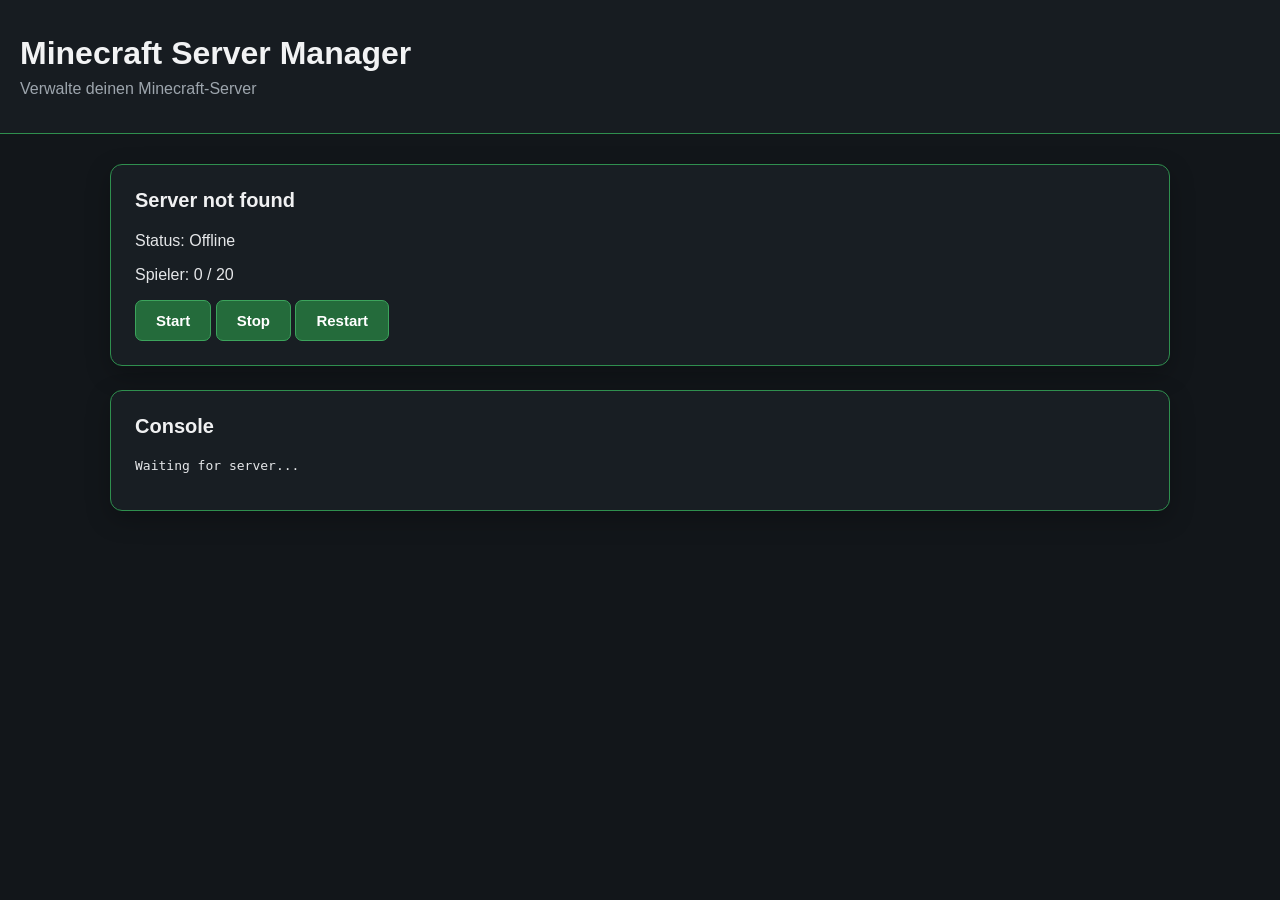
==== frontend/html/server/index.html @ 2cface25 "v0.1.0: Initial working Minecraft server manager" ====
<!DOCTYPE html>

<html lang="de">
<head>
    <meta charset="UTF-8">
    <meta name="viewport" content="width=device-width, initial-scale=1.0">
    <title>Minecraft Server Manager</title>

    <link rel="stylesheet" href="../style.css">
</head>

<body>

<header>
    <h1>Minecraft Server Manager</h1>
    <p>Verwalte deinen Minecraft-Server</p>
</header>

<main>

    <section id="server">
        <h2 id="server-name">Server</h2>

        <p>
            Status:
            <span id="server-status">Offline</span>
        </p>

        <p>
            Spieler:
            <span id="player-count">0 / 20</span>
        </p>

        <div>
            <button id="start-button">Start</button>
            <button id="stop-button">Stop</button>
            <button id="restart-button">Restart</button>
        </div>

        <div id="eula-section" style="display: none;">
            <p>
                You must accept the Minecraft EULA before starting the server.
            </p>

            <button id="accept-eula-button">
                Accept EULA
            </button>
        </div>
    </section>

    <section id="console">
        <h2>Console</h2>

        <pre id="console-output">Waiting for server...</pre>
    </section>

</main>

<script>

    const serverId =
        window.location.pathname.split("/").pop();

    const startButton =
        document.getElementById("start-button");

    const stopButton =
        document.getElementById("stop-button");

    async function loadServer() {

        try {

            const response =
                await fetch("/api/servers/" + serverId);

            if (!response.ok) {
                throw new Error("Failed to load server");
            }

            const server =
                await response.json();


            document.getElementById("server-name").textContent =
                server.name;


        } catch (error) {

            console.error(error);

            document.getElementById("server-name").textContent =
                "Server not found";

        }

    }


    async function checkEula() {

        try {

            const response =
                await fetch("/api/servers/" + serverId + "/eula");

            if (!response.ok) {
                throw new Error("Failed to load EULA status");
            }

            const eulaAccepted =
                await response.json();


            if (eulaAccepted === false) {

                document.getElementById("eula-section").style.display =
                    "block";

            }

        } catch (error) {

            console.error(error);

        }

    }


    document
        .getElementById("accept-eula-button")
        .addEventListener("click", async function () {

            try {

                const response =
                    await fetch(
                        "/api/servers/" + serverId + "/eula",
                        {
                            method: "POST"
                        }
                    );


                if (!response.ok) {
                    throw new Error("Failed to accept EULA");
                }


                const data =
                    await response.json();


                console.log(data);


                document.getElementById("eula-section").style.display =
                    "none";


            } catch (error) {

                console.error(error);

            }

        });
    
    startButton.addEventListener("click", async function () {

        const response =
            await fetch(
                "/api/servers/" + serverId + "/start",
                {
                    method: "POST"
                }
            );

        const data =
            await response.json();

        console.log(data);

    });

    stopButton.addEventListener("click", async function () {

        const response =
            await fetch(
                "/api/servers/" + serverId + "/stop",
                {
                    method: "POST"
                }
            );

        const data =
            await response.json();

        console.log(data);

    });

    loadServer();
    checkEula();

</script>

</body>
</html>
---- frontend/html/style.css ----
* {
    box-sizing: border-box;
}

body {
    margin: 0;
    padding: 0;

    font-family: Arial, Helvetica, sans-serif;

    background: #12161a;
    color: #e5e7e9;
}


/* =========================
   HEADER
   ========================= */

header {
    padding: 35px 20px;

    background: #171c21;

    border-bottom: 1px solid #2f8f4e;
}

header h1 {
    margin: 0;

    font-size: 32px;

    color: #f2f3f4;
}

header p {
    margin: 8px 0 0;

    color: #9da5ad;
}


/* =========================
   MAIN
   ========================= */

main {
    max-width: 1100px;

    margin: 0 auto;
    padding: 30px 20px;
}


/* =========================
   SECTIONS
   ========================= */

section {
    background: #181e23;

    border: 1px solid #2f8f4e;
    border-radius: 12px;

    padding: 24px;
    margin-bottom: 24px;

    box-shadow: 0 8px 25px rgba(0, 0, 0, 0.25);
}

section h2 {
    margin-top: 0;
    margin-bottom: 20px;

    font-size: 20px;

    color: #f0f1f2;
}


/* =========================
   SERVER LIST
   ========================= */

.server-list {
    display: grid;

    grid-template-columns: repeat(
        auto-fit,
        minmax(280px, 1fr)
    );

    gap: 16px;

    margin-bottom: 20px;
}


/* =========================
   SERVER CARD
   ========================= */

.server-card {
    display: flex;

    align-items: center;
    justify-content: space-between;

    min-height: 100px;

    padding: 20px;

    background: #12171b;

    border: 1px solid #293139;
    border-radius: 10px;

    color: #e5e7e9;

    text-decoration: none;

    transition: 0.15s ease;
}

.server-card:hover {
    background: #1d2621;

    border-color: #4ade80;

    transform: translateY(-2px);

    box-shadow: 0 6px 18px rgba(47, 143, 78, 0.15);
}

.server-info h3 {
    margin: 0 0 8px;

    font-size: 18px;

    color: #ffffff;
}

.server-info p {
    margin: 0;

    color: #ef4444;

    font-size: 14px;
    font-weight: bold;
}

.server-arrow {
    font-size: 24px;

    color: #4ade80;
}


/* =========================
   BUTTONS
   ========================= */

button {
    padding: 11px 20px;

    border: 1px solid #3ca45c;
    border-radius: 7px;

    background: #246b3b;

    color: #ffffff;

    font-size: 15px;
    font-weight: bold;

    cursor: pointer;

    transition: 0.15s ease;
}

button:hover {
    background: #2f8f4e;

    border-color: #4ade80;

    box-shadow: 0 0 10px rgba(74, 222, 128, 0.2);

    transform: translateY(-1px);
}

button:active {
    transform: translateY(0);
}

button:focus-visible {
    outline: 2px solid #4ade80;
    outline-offset: 2px;
}


/* =========================
   MODAL
   ========================= */

.modal {
    position: fixed;

    top: 0;
    left: 0;

    width: 100%;
    height: 100%;

    display: none;

    align-items: center;
    justify-content: center;

    background: rgba(0, 0, 0, 0.65);

    backdrop-filter: blur(6px);

    z-index: 1000;
}


/* =========================
   MODAL CONTENT
   ========================= */

.modal-content {
    width: min(500px, calc(100% - 40px));

    background: #181e23;

    border: 1px solid #2f8f4e;
    border-radius: 12px;

    box-shadow: 0 20px 60px rgba(0, 0, 0, 0.5);

    overflow: hidden;
}


/* =========================
   MODAL HEADER
   ========================= */

.modal-header {
    display: flex;

    align-items: center;
    justify-content: space-between;

    padding: 20px 24px;

    border-bottom: 1px solid #293139;
}

.modal-header h2 {
    margin: 0;

    font-size: 20px;

    color: #ffffff;
}


/* =========================
   CLOSE BUTTON
   ========================= */

.close-button {
    width: 32px;
    height: 32px;

    padding: 0;

    border: none;

    background: transparent;

    color: #9da5ad;

    font-size: 28px;
    font-weight: normal;

    cursor: pointer;
}

.close-button:hover {
    background: transparent;

    border: none;

    color: #ffffff;

    box-shadow: none;

    transform: none;
}


/* =========================
   MODAL BODY
   ========================= */

.modal-body {
    display: flex;

    flex-direction: column;

    gap: 8px;

    padding: 24px;
}

.modal-body label {
    margin-top: 8px;

    color: #cbd1d6;

    font-size: 14px;
    font-weight: bold;
}

.modal-body input {
    width: 100%;

    padding: 11px 12px;

    border: 1px solid #293139;
    border-radius: 7px;

    background: #0e1215;

    color: #ffffff;

    font-size: 15px;

    outline: none;
}

.modal-body input:focus {
    border-color: #3ca45c;
}


/* =========================
   MODAL FOOTER
   ========================= */

.modal-footer {
    display: flex;

    justify-content: flex-end;

    gap: 10px;

    padding: 18px 24px;

    border-top: 1px solid #293139;
}
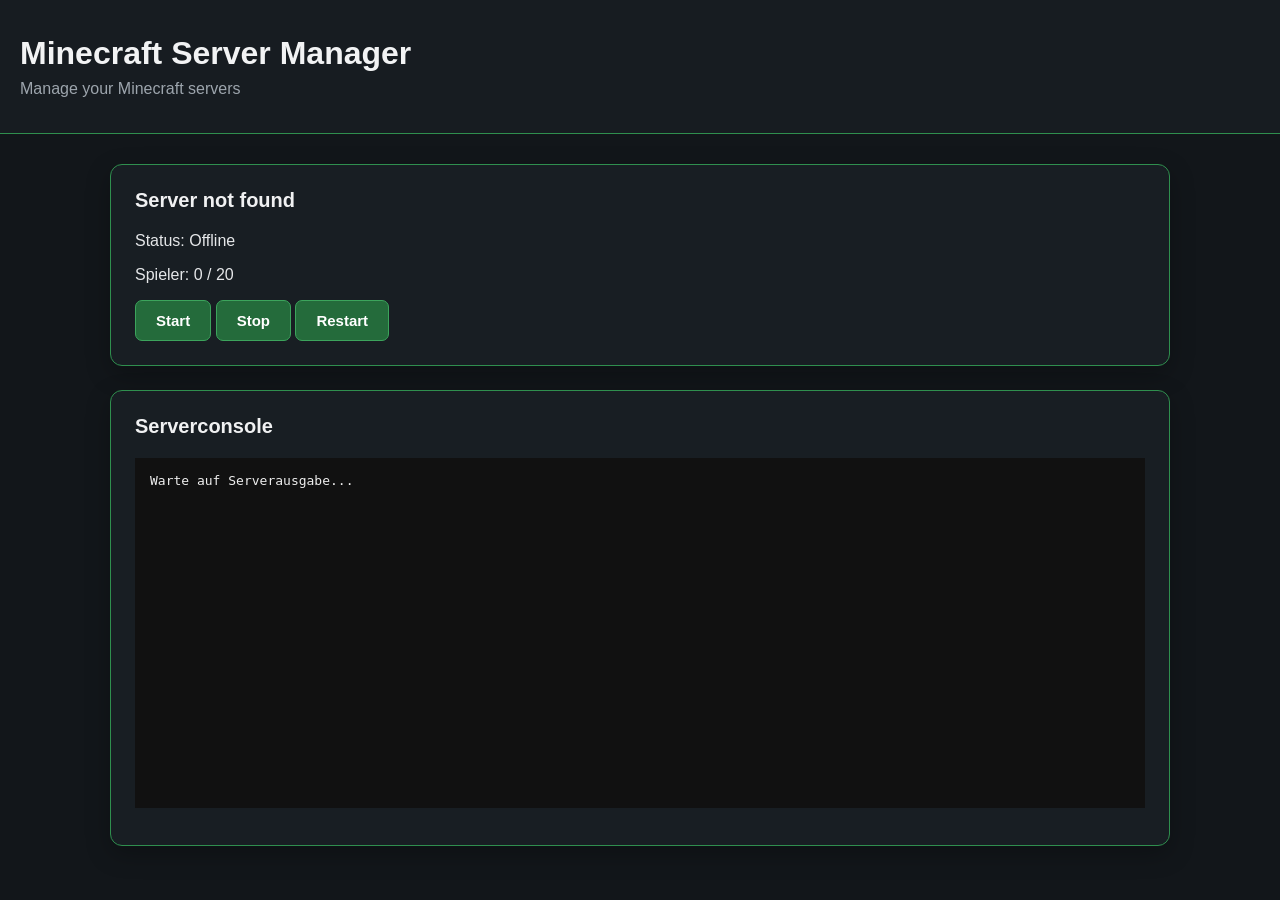
==== commit 5c22e224: "Add live server logs and restart functionality" ====
--- a/frontend/html/server/index.html
+++ b/frontend/html/server/index.html
@@ -1,5 +1,4 @@
 <!DOCTYPE html>
-
 <html lang="de">
 <head>
     <meta charset="UTF-8">
@@ -13,7 +12,7 @@
 
 <header>
     <h1>Minecraft Server Manager</h1>
-    <p>Verwalte deinen Minecraft-Server</p>
+    <p>Manage your Minecraft servers</p>
 </header>
 
 <main>
@@ -32,9 +31,9 @@
         </p>
 
         <div>
-            <button id="start-button">Start</button>
-            <button id="stop-button">Stop</button>
-            <button id="restart-button">Restart</button>
+            <button id="start-button" class="start-button">Start</button>
+            <button id="stop-button" class="stop-button">Stop</button>
+            <button id="restart-button" class="restart-button">Restart</button>
         </div>
 
         <div id="eula-section" style="display: none;">
@@ -49,162 +48,236 @@
     </section>
 
     <section id="console">
-        <h2>Console</h2>
-
-        <pre id="console-output">Waiting for server...</pre>
+        <h2>Serverconsole</h2>
+
+        <pre id="console-output"
+             style="background: #111; color: #eee; padding: 15px;
+                    height: 350px; overflow-y: auto; white-space: pre-wrap;
+                    overflow-wrap: anywhere; font-family: monospace;">Warte auf Serverausgabe...</pre>
     </section>
 
 </main>
 
 <script>
-
-    const serverId =
-        window.location.pathname.split("/").pop();
-
-    const startButton =
-        document.getElementById("start-button");
-
-    const stopButton =
-        document.getElementById("stop-button");
+    const serverId = window.location.pathname.split("/").pop();
+    const startButton = document.getElementById("start-button");
+    const stopButton = document.getElementById("stop-button");
+    const restartButton = document.getElementById("restart-button");
+    const consoleOutput = document.getElementById("console-output");
+    const logStream = new EventSource("/api/servers/" + serverId + "/logs");
+
+    logStream.onmessage = function (event) {
+        const wasAtBottom =
+            consoleOutput.scrollHeight -
+            consoleOutput.scrollTop -
+            consoleOutput.clientHeight < 30;
+
+        if (consoleOutput.textContent === "Warte auf Serverausgabe..." ||
+            consoleOutput.textContent === "Noch keine Serverausgabe vorhanden.") {
+            consoleOutput.textContent = "";
+        }
+
+        consoleOutput.textContent += event.data + "\n";
+
+        if (wasAtBottom) {
+            consoleOutput.scrollTop = consoleOutput.scrollHeight;
+        }
+    };
+
+    logStream.onopen = function () {
+        console.log("SSE-Verbindung hergestellt.");
+    };
+
+    logStream.onerror = function () {
+        console.error("SSE-Verbindung unterbrochen. Verbindung wird erneut versucht.");
+    };
+
+    consoleOutput.addEventListener("scroll", function () {
+        const distanceFromBottom =
+            consoleOutput.scrollHeight -
+            consoleOutput.scrollTop -
+            consoleOutput.clientHeight;
+
+        userScrolledUp = distanceFromBottom > 30;
+    });
 
     async function loadServer() {
-
-        try {
-
-            const response =
-                await fetch("/api/servers/" + serverId);
+        try {
+            const response = await fetch("/api/servers/" + serverId);
 
             if (!response.ok) {
                 throw new Error("Failed to load server");
             }
 
-            const server =
-                await response.json();
-
+            const server = await response.json();
 
             document.getElementById("server-name").textContent =
                 server.name;
 
-
-        } catch (error) {
-
+        } catch (error) {
             console.error(error);
 
             document.getElementById("server-name").textContent =
                 "Server not found";
-
-        }
-
+        }
     }
 
+    async function loadServerStatus() {
+        try {
+            const response = await fetch(
+                "/api/servers/" + serverId + "/status"
+            );
+
+            if (!response.ok) {
+                throw new Error("Failed to load server status");
+            }
+
+            const data = await response.json();
+
+            document.getElementById("server-status").textContent =
+                data.status;
+
+            const isOnline = data.status.toLowerCase() === "online";
+
+            startButton.disabled = isOnline;
+            stopButton.disabled = !isOnline;
+            restartButton.disabled = !isOnline;
+
+        } catch (error) {
+            console.error(error);
+        }
+    }
 
     async function checkEula() {
-
-        try {
-
-            const response =
-                await fetch("/api/servers/" + serverId + "/eula");
+        try {
+            const response = await fetch(
+                "/api/servers/" + serverId + "/eula"
+            );
 
             if (!response.ok) {
                 throw new Error("Failed to load EULA status");
             }
 
-            const eulaAccepted =
-                await response.json();
-
-
-            if (eulaAccepted === false) {
-
-                document.getElementById("eula-section").style.display =
-                    "block";
-
-            }
-
-        } catch (error) {
-
-            console.error(error);
-
-        }
-
+            const eulaAccepted = await response.json();
+
+            document.getElementById("eula-section").style.display =
+                eulaAccepted === false ? "block" : "none";
+
+        } catch (error) {
+            console.error(error);
+        }
     }
-
 
     document
         .getElementById("accept-eula-button")
         .addEventListener("click", async function () {
-
             try {
-
-                const response =
-                    await fetch(
-                        "/api/servers/" + serverId + "/eula",
-                        {
-                            method: "POST"
-                        }
-                    );
-
+                const response = await fetch(
+                    "/api/servers/" + serverId + "/eula",
+                    { method: "POST" }
+                );
 
                 if (!response.ok) {
                     throw new Error("Failed to accept EULA");
                 }
 
-
-                const data =
-                    await response.json();
-
-
-                console.log(data);
-
+                await response.json();
 
                 document.getElementById("eula-section").style.display =
                     "none";
 
-
             } catch (error) {
-
                 console.error(error);
-
-            }
-
+            }
         });
-    
+
     startButton.addEventListener("click", async function () {
-
-        const response =
-            await fetch(
+        startButton.disabled = true;
+        stopButton.disabled = true;
+
+        try {
+            const response = await fetch(
                 "/api/servers/" + serverId + "/start",
-                {
-                    method: "POST"
-                }
-            );
-
-        const data =
-            await response.json();
-
-        console.log(data);
-
+                { method: "POST" }
+            );
+
+            if (!response.ok) {
+                throw new Error("Failed to start server");
+            }
+
+            console.log(await response.json());
+
+            await loadServerStatus();
+            await loadServerLogs();
+
+        } catch (error) {
+            console.error(error);
+
+        } finally {
+            await loadServerStatus();
+        }
     });
 
     stopButton.addEventListener("click", async function () {
-
-        const response =
-            await fetch(
+        startButton.disabled = true;
+        stopButton.disabled = true;
+
+        try {
+            const response = await fetch(
                 "/api/servers/" + serverId + "/stop",
-                {
-                    method: "POST"
-                }
-            );
-
-        const data =
-            await response.json();
-
-        console.log(data);
-
+                { method: "POST" }
+            );
+
+            if (!response.ok) {
+                throw new Error("Failed to stop server");
+            }
+
+            console.log(await response.json());
+
+            await loadServerStatus();
+            await loadServerLogs();
+
+        } catch (error) {
+            console.error(error);
+
+        } finally {
+            await loadServerStatus();
+        }
+    });
+
+    restartButton.addEventListener("click", async function () {
+        startButton.disabled = true;
+        stopButton.disabled = true;
+        restartButton.disabled = true;
+
+        try {
+            const response = await fetch(
+                "/api/servers/" + serverId + "/restart",
+                { method: "POST" }
+            );
+
+            const data = await response.json();
+            console.log(data);
+
+            if (data.ERROR) {
+                console.error(data.ERROR);
+            }
+
+            await loadServerStatus();
+
+        } catch (error) {
+            console.error(error);
+
+        } finally {
+            await loadServerStatus();
+        }
     });
 
     loadServer();
+    loadServerStatus();
     checkEula();
 
+    setInterval(loadServerStatus, 10000);
 </script>
 
 </body>
--- a/frontend/html/style.css
+++ b/frontend/html/style.css
@@ -122,6 +122,38 @@
     transition: 0.15s ease;
 }
 
+.server-card-loading {
+    display: flex;
+    align-items: center;
+    gap: 16px;
+
+    min-height: 100px;
+    padding: 20px;
+
+    background: #12171b;
+    border: 1px solid #293139;
+    border-radius: 10px;
+
+    color: #e5e7e9;
+}
+
+.server-card-loading .loading-spinner {
+    width: 28px;
+    height: 28px;
+
+    border: 3px solid #293139;
+    border-top-color: #e5e7e9;
+    border-radius: 50%;
+
+    animation: server-loading-spin 0.8s linear infinite;
+}
+
+@keyframes server-loading-spin {
+    to {
+        transform: rotate(360deg);
+    }
+}
+
 .server-card:hover {
     background: #1d2621;
 
@@ -142,13 +174,18 @@
 
 .server-info p {
     margin: 0;
-
-    color: #ef4444;
-
     font-size: 14px;
     font-weight: bold;
 }
 
+.server-info p.status-online {
+    color: #22c55e;
+}
+
+.server-info p.status-offline {
+    color: #ef4444;
+}
+
 .server-arrow {
     font-size: 24px;
 
@@ -190,6 +227,28 @@
 
 button:active {
     transform: translateY(0);
+}
+
+.start-button:disabled,
+.stop-button:disabled,
+.restart-button:disabled {
+    opacity: 0.4;
+    cursor: not-allowed;
+    background: #171c21;
+    border-color: #293139;
+    color: #7b838a;
+    box-shadow: none;
+    transform: none;
+}
+
+.start-button:disabled:hover,
+.stop-button:disabled:hover,
+.restart-button:disabled:hover {
+    background: #171c21;
+    border-color: #293139;
+    color: #7b838a;
+    box-shadow: none;
+    transform: none;
 }
 
 button:focus-visible {
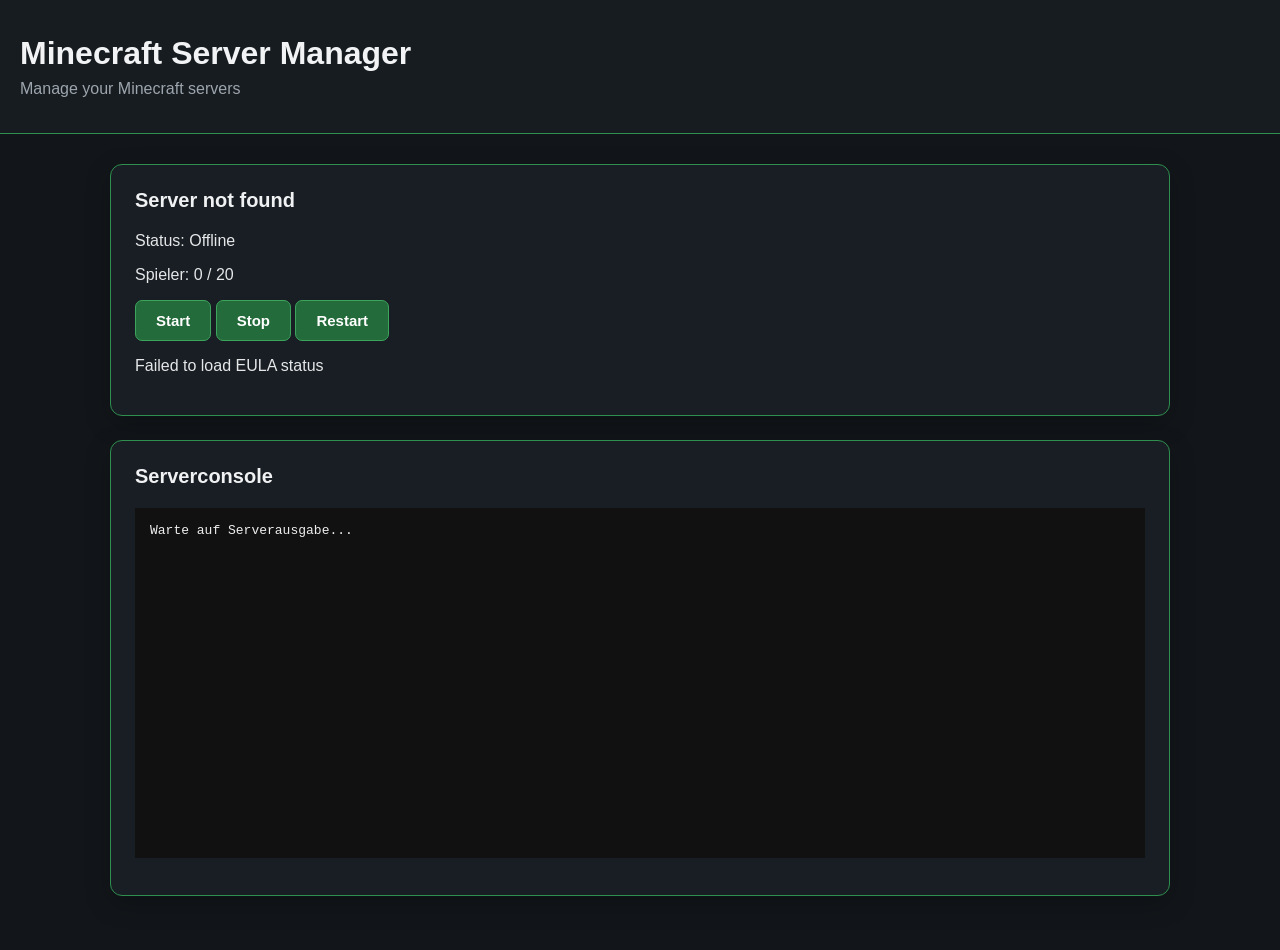
==== commit 0414249b: "add HTTPexception and better html code" ====
--- a/frontend/html/server/index.html
+++ b/frontend/html/server/index.html
@@ -45,6 +45,8 @@
                 Accept EULA
             </button>
         </div>
+
+        <p id="error-message" role="alert" style="display: none;"></p>
     </section>
 
     <section id="console">
@@ -60,11 +62,38 @@
 
 <script>
     const serverId = window.location.pathname.split("/").pop();
+
     const startButton = document.getElementById("start-button");
     const stopButton = document.getElementById("stop-button");
     const restartButton = document.getElementById("restart-button");
     const consoleOutput = document.getElementById("console-output");
-    const logStream = new EventSource("/api/servers/" + serverId + "/logs");
+    const errorMessage = document.getElementById("error-message");
+
+    const logStream = new EventSource(
+        "/api/servers/" + serverId + "/logs"
+    );
+    
+    async function apiFetch(url, options = {}, fallback = "Request failed") {
+        const response = await fetch(url, options);
+
+        const data = await response.json().catch(() => null);
+
+        if (!response.ok) {
+            throw new Error(data?.detail || fallback);
+        }
+
+        return data;
+    }
+
+    function showError(message) {
+        errorMessage.textContent = message;
+        errorMessage.style.display = "block";
+    }
+
+    function clearError() {
+        errorMessage.textContent = "";
+        errorMessage.style.display = "none";
+    }
 
     logStream.onmessage = function (event) {
         const wasAtBottom =
@@ -72,8 +101,10 @@
             consoleOutput.scrollTop -
             consoleOutput.clientHeight < 30;
 
-        if (consoleOutput.textContent === "Warte auf Serverausgabe..." ||
-            consoleOutput.textContent === "Noch keine Serverausgabe vorhanden.") {
+        if (
+            consoleOutput.textContent === "Warte auf Serverausgabe..." ||
+            consoleOutput.textContent === "Noch keine Serverausgabe vorhanden."
+        ) {
             consoleOutput.textContent = "";
         }
 
@@ -89,27 +120,18 @@
     };
 
     logStream.onerror = function () {
-        console.error("SSE-Verbindung unterbrochen. Verbindung wird erneut versucht.");
+        console.error(
+            "SSE-Verbindung unterbrochen. Verbindung wird erneut versucht."
+        );
     };
 
-    consoleOutput.addEventListener("scroll", function () {
-        const distanceFromBottom =
-            consoleOutput.scrollHeight -
-            consoleOutput.scrollTop -
-            consoleOutput.clientHeight;
-
-        userScrolledUp = distanceFromBottom > 30;
-    });
-
     async function loadServer() {
         try {
-            const response = await fetch("/api/servers/" + serverId);
-
-            if (!response.ok) {
-                throw new Error("Failed to load server");
-            }
-
-            const server = await response.json();
+            const server = await apiFetch(
+                "/api/servers/" + serverId,
+                {},
+                "Failed to load server"
+            );
 
             document.getElementById("server-name").textContent =
                 server.name;
@@ -119,20 +141,18 @@
 
             document.getElementById("server-name").textContent =
                 "Server not found";
+
+            showError(error.message);
         }
     }
 
     async function loadServerStatus() {
         try {
-            const response = await fetch(
-                "/api/servers/" + serverId + "/status"
-            );
-
-            if (!response.ok) {
-                throw new Error("Failed to load server status");
-            }
-
-            const data = await response.json();
+            const data = await apiFetch(
+                "/api/servers/" + serverId + "/status",
+                {},
+                "Failed to load server status"
+            );
 
             document.getElementById("server-status").textContent =
                 data.status;
@@ -145,128 +165,117 @@
 
         } catch (error) {
             console.error(error);
+            showError(error.message);
         }
     }
 
     async function checkEula() {
         try {
-            const response = await fetch(
-                "/api/servers/" + serverId + "/eula"
-            );
-
-            if (!response.ok) {
-                throw new Error("Failed to load EULA status");
-            }
-
-            const eulaAccepted = await response.json();
+            const eulaAccepted = await apiFetch(
+                "/api/servers/" + serverId + "/eula",
+                {},
+                "Failed to load EULA status"
+            );
 
             document.getElementById("eula-section").style.display =
                 eulaAccepted === false ? "block" : "none";
 
         } catch (error) {
             console.error(error);
+            showError(error.message);
         }
     }
 
     document
         .getElementById("accept-eula-button")
         .addEventListener("click", async function () {
+            clearError();
+
             try {
-                const response = await fetch(
+                await apiFetch(
                     "/api/servers/" + serverId + "/eula",
-                    { method: "POST" }
+                    { method: "POST" },
+                    "Failed to accept EULA"
                 );
-
-                if (!response.ok) {
-                    throw new Error("Failed to accept EULA");
-                }
-
-                await response.json();
 
                 document.getElementById("eula-section").style.display =
                     "none";
 
             } catch (error) {
                 console.error(error);
+                showError(error.message);
             }
         });
 
     startButton.addEventListener("click", async function () {
-        startButton.disabled = true;
-        stopButton.disabled = true;
-
-        try {
-            const response = await fetch(
-                "/api/servers/" + serverId + "/start",
-                { method: "POST" }
-            );
-
-            if (!response.ok) {
-                throw new Error("Failed to start server");
-            }
-
-            console.log(await response.json());
-
-            await loadServerStatus();
-            await loadServerLogs();
-
-        } catch (error) {
-            console.error(error);
-
-        } finally {
-            await loadServerStatus();
-        }
-    });
-
-    stopButton.addEventListener("click", async function () {
-        startButton.disabled = true;
-        stopButton.disabled = true;
-
-        try {
-            const response = await fetch(
-                "/api/servers/" + serverId + "/stop",
-                { method: "POST" }
-            );
-
-            if (!response.ok) {
-                throw new Error("Failed to stop server");
-            }
-
-            console.log(await response.json());
-
-            await loadServerStatus();
-            await loadServerLogs();
-
-        } catch (error) {
-            console.error(error);
-
-        } finally {
-            await loadServerStatus();
-        }
-    });
-
-    restartButton.addEventListener("click", async function () {
+        clearError();
+
         startButton.disabled = true;
         stopButton.disabled = true;
         restartButton.disabled = true;
 
         try {
-            const response = await fetch(
+            const data = await apiFetch(
+                "/api/servers/" + serverId + "/start",
+                { method: "POST" },
+                "Failed to start server"
+            );
+
+            console.log(data);
+
+        } catch (error) {
+            console.error(error);
+            showError(error.message);
+
+        } finally {
+            await loadServerStatus();
+        }
+    });
+
+    stopButton.addEventListener("click", async function () {
+        clearError();
+
+        startButton.disabled = true;
+        stopButton.disabled = true;
+        restartButton.disabled = true;
+
+        try {
+            const data = await apiFetch(
+                "/api/servers/" + serverId + "/stop",
+                { method: "POST" },
+                "Failed to stop server"
+            );
+
+            console.log(data);
+
+        } catch (error) {
+            console.error(error);
+            showError(error.message);
+
+        } finally {
+            await loadServerStatus();
+        }
+    });
+
+    restartButton.addEventListener("click", async function () {
+        clearError();
+
+        startButton.disabled = true;
+        stopButton.disabled = true;
+        restartButton.disabled = true;
+
+        try {
+            const data = await apiFetch(
                 "/api/servers/" + serverId + "/restart",
-                { method: "POST" }
-            );
-
-            const data = await response.json();
+                { method: "POST" },
+                "Failed to restart server"
+            );
+
             console.log(data);
 
-            if (data.ERROR) {
-                console.error(data.ERROR);
-            }
-
-            await loadServerStatus();
-
-        } catch (error) {
-            console.error(error);
+        } catch (error) {
+            console.error(error);
+            showError(error.message);
 
         } finally {
             await loadServerStatus();
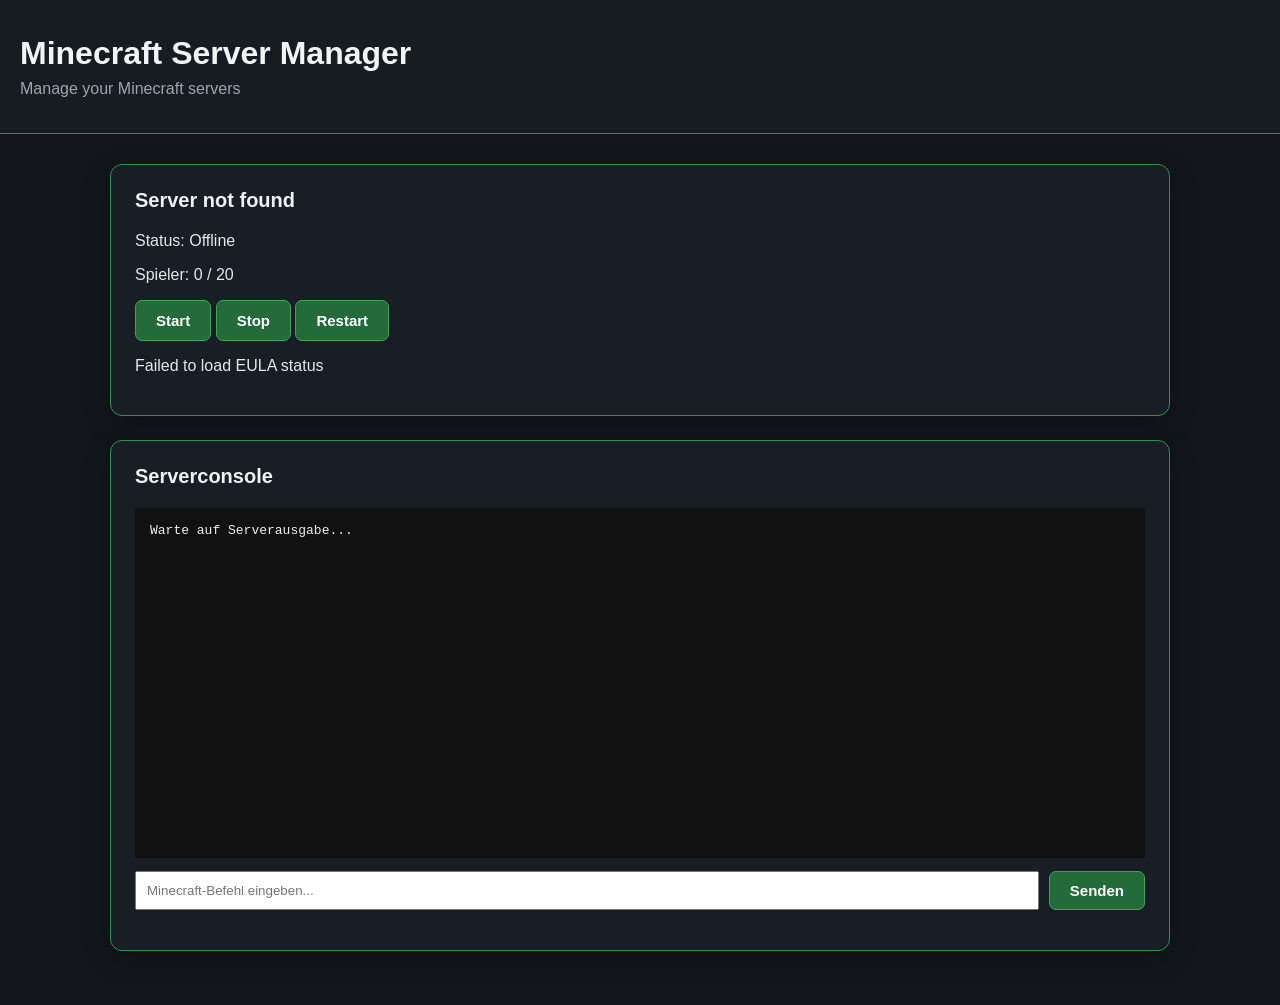
==== commit bfc78fca: "Finished server console and fixed port mapping" ====
--- a/frontend/html/server/index.html
+++ b/frontend/html/server/index.html
@@ -56,6 +56,21 @@
              style="background: #111; color: #eee; padding: 15px;
                     height: 350px; overflow-y: auto; white-space: pre-wrap;
                     overflow-wrap: anywhere; font-family: monospace;">Warte auf Serverausgabe...</pre>
+
+        <div class="console-input">
+            <input
+                type="text"
+                id="command-input"
+                placeholder="Minecraft-Befehl eingeben..."
+                autocomplete="off"
+            >
+
+            <button id="send-command-button" type="button">
+                Senden
+            </button>
+        </div>
+
+        <p id="command-error" role="alert"></p>
     </section>
 
 </main>
@@ -69,10 +84,14 @@
     const consoleOutput = document.getElementById("console-output");
     const errorMessage = document.getElementById("error-message");
 
+    const commandInput = document.getElementById("command-input");
+    const sendCommandButton = document.getElementById("send-command-button");
+    const commandError = document.getElementById("command-error");
+
     const logStream = new EventSource(
         "/api/servers/" + serverId + "/logs"
     );
-    
+
     async function apiFetch(url, options = {}, fallback = "Request failed") {
         const response = await fetch(url, options);
 
@@ -162,6 +181,9 @@
             startButton.disabled = isOnline;
             stopButton.disabled = !isOnline;
             restartButton.disabled = !isOnline;
+
+            commandInput.disabled = !isOnline;
+            sendCommandButton.disabled = !isOnline;
 
         } catch (error) {
             console.error(error);
@@ -282,6 +304,52 @@
         }
     });
 
+    async function sendCommand() {
+        const command = commandInput.value.trim();
+
+        commandError.textContent = "";
+
+        if (!command) {
+            return;
+        }
+
+        sendCommandButton.disabled = true;
+
+        try {
+            await apiFetch(
+                "/api/servers/" + serverId + "/command",
+                {
+                    method: "POST",
+                    headers: {
+                        "Content-Type": "application/json"
+                    },
+                    body: JSON.stringify({
+                        command: command
+                    })
+                },
+                "Failed to send command"
+            );
+
+            commandInput.value = "";
+
+        } catch (error) {
+            console.error(error);
+            commandError.textContent = error.message;
+
+        } finally {
+            await loadServerStatus();
+            commandInput.focus();
+        }
+    }
+
+    sendCommandButton.addEventListener("click", sendCommand);
+
+    commandInput.addEventListener("keydown", function (event) {
+        if (event.key === "Enter") {
+            sendCommand();
+        }
+    });
+
     loadServer();
     loadServerStatus();
     checkEula();
--- a/frontend/html/style.css
+++ b/frontend/html/style.css
@@ -420,3 +420,29 @@
 
     border-top: 1px solid #293139;
 }
+
+
+/* =========================
+   CONSOLE INPUT
+   ========================= */
+
+.console-input {
+    display: flex;
+    gap: 10px;
+    margin-top: 10px;
+}
+
+.console-input input {
+    flex: 1;
+    min-width: 0;
+    padding: 10px;
+}
+
+.console-input button {
+    padding: 10px 20px;
+    cursor: pointer;
+}
+
+#command-error {
+    color: red;
+}
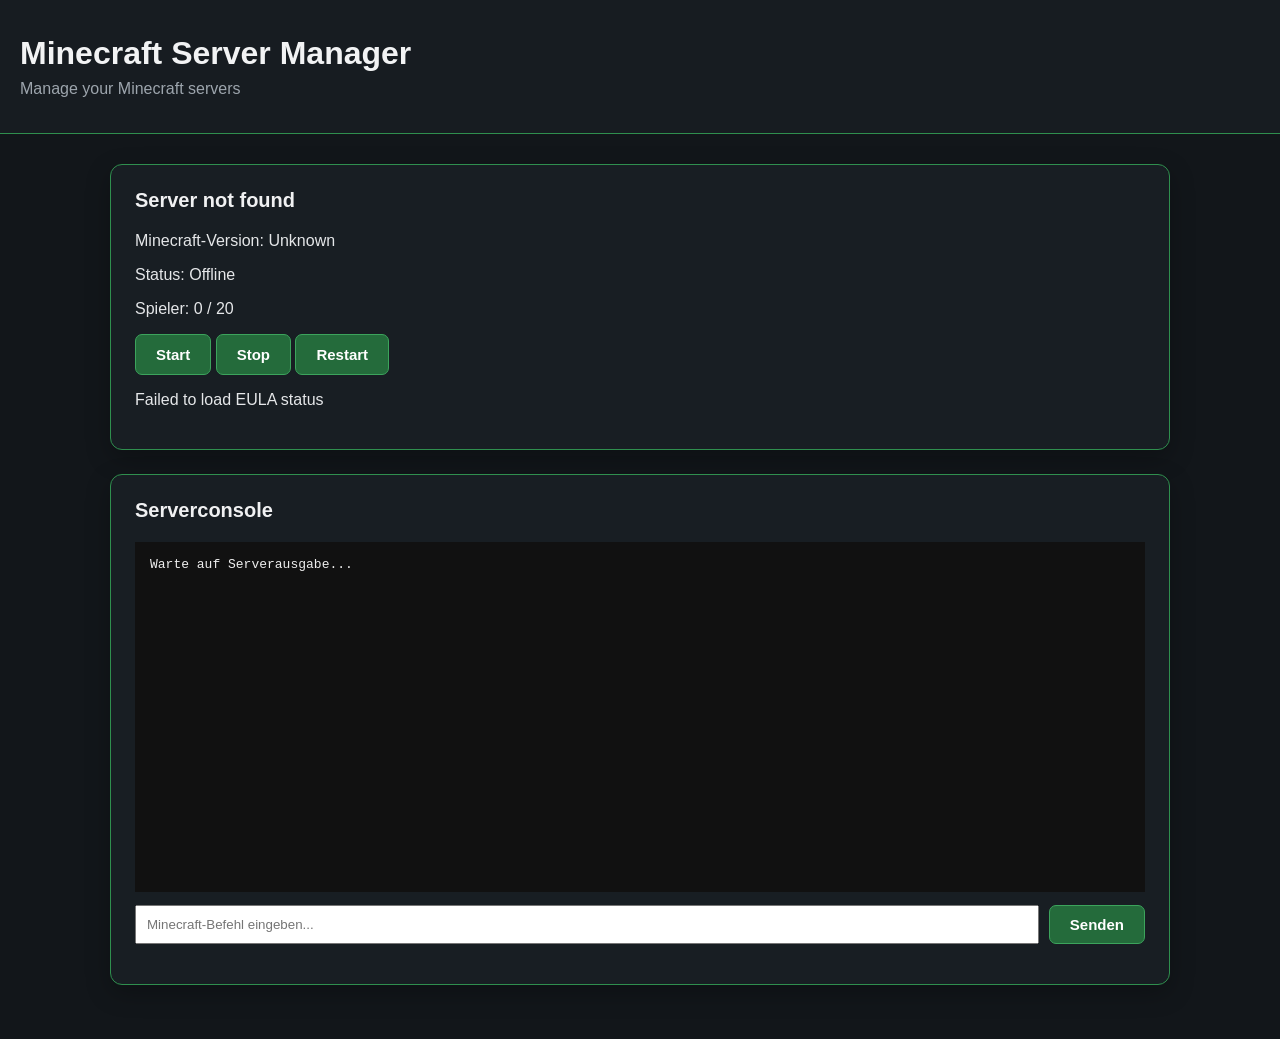
==== commit 07e617b0: "add version info on frontend" ====
--- a/frontend/html/server/index.html
+++ b/frontend/html/server/index.html
@@ -19,6 +19,7 @@
 
     <section id="server">
         <h2 id="server-name">Server</h2>
+        <p id="server-version">Minecraft-Version: Unknown</p>
 
         <p>
             Status:
@@ -155,6 +156,9 @@
             document.getElementById("server-name").textContent =
                 server.name;
 
+            document.getElementById("server-version").textContent =
+                "Minecraft-Version: " + (server.version || "Unknown");
+                
         } catch (error) {
             console.error(error);
 
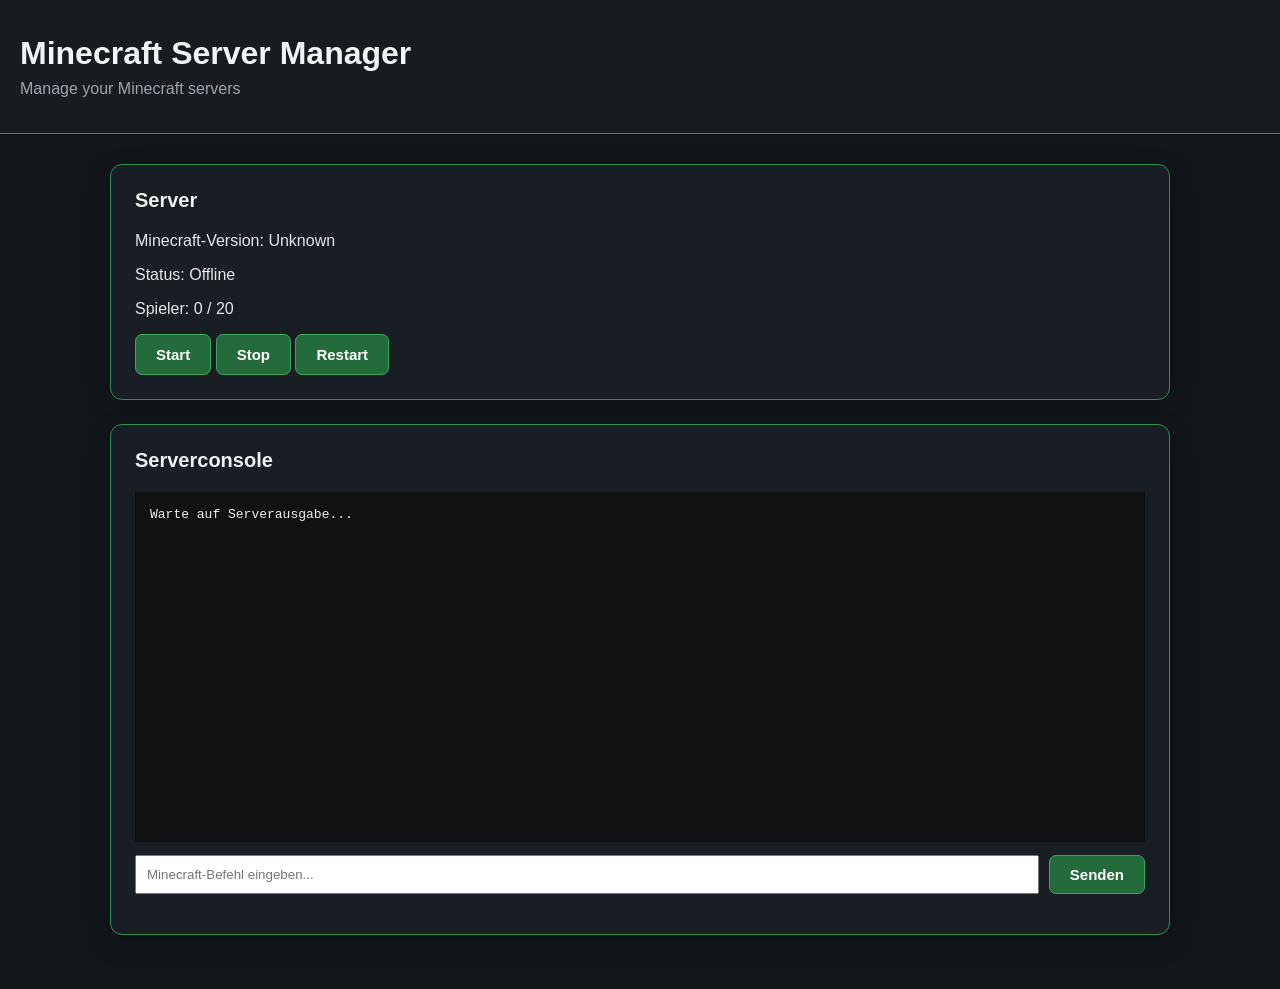
==== commit 085ba873: "organized frontend" ====
--- a/frontend/html/server/index.html
+++ b/frontend/html/server/index.html
@@ -76,290 +76,7 @@
 
 </main>
 
-<script>
-    const serverId = window.location.pathname.split("/").pop();
-
-    const startButton = document.getElementById("start-button");
-    const stopButton = document.getElementById("stop-button");
-    const restartButton = document.getElementById("restart-button");
-    const consoleOutput = document.getElementById("console-output");
-    const errorMessage = document.getElementById("error-message");
-
-    const commandInput = document.getElementById("command-input");
-    const sendCommandButton = document.getElementById("send-command-button");
-    const commandError = document.getElementById("command-error");
-
-    const logStream = new EventSource(
-        "/api/servers/" + serverId + "/logs"
-    );
-
-    async function apiFetch(url, options = {}, fallback = "Request failed") {
-        const response = await fetch(url, options);
-
-        const data = await response.json().catch(() => null);
-
-        if (!response.ok) {
-            throw new Error(data?.detail || fallback);
-        }
-
-        return data;
-    }
-
-    function showError(message) {
-        errorMessage.textContent = message;
-        errorMessage.style.display = "block";
-    }
-
-    function clearError() {
-        errorMessage.textContent = "";
-        errorMessage.style.display = "none";
-    }
-
-    logStream.onmessage = function (event) {
-        const wasAtBottom =
-            consoleOutput.scrollHeight -
-            consoleOutput.scrollTop -
-            consoleOutput.clientHeight < 30;
-
-        if (
-            consoleOutput.textContent === "Warte auf Serverausgabe..." ||
-            consoleOutput.textContent === "Noch keine Serverausgabe vorhanden."
-        ) {
-            consoleOutput.textContent = "";
-        }
-
-        consoleOutput.textContent += event.data + "\n";
-
-        if (wasAtBottom) {
-            consoleOutput.scrollTop = consoleOutput.scrollHeight;
-        }
-    };
-
-    logStream.onopen = function () {
-        console.log("SSE-Verbindung hergestellt.");
-    };
-
-    logStream.onerror = function () {
-        console.error(
-            "SSE-Verbindung unterbrochen. Verbindung wird erneut versucht."
-        );
-    };
-
-    async function loadServer() {
-        try {
-            const server = await apiFetch(
-                "/api/servers/" + serverId,
-                {},
-                "Failed to load server"
-            );
-
-            document.getElementById("server-name").textContent =
-                server.name;
-
-            document.getElementById("server-version").textContent =
-                "Minecraft-Version: " + (server.version || "Unknown");
-                
-        } catch (error) {
-            console.error(error);
-
-            document.getElementById("server-name").textContent =
-                "Server not found";
-
-            showError(error.message);
-        }
-    }
-
-    async function loadServerStatus() {
-        try {
-            const data = await apiFetch(
-                "/api/servers/" + serverId + "/status",
-                {},
-                "Failed to load server status"
-            );
-
-            document.getElementById("server-status").textContent =
-                data.status;
-
-            const isOnline = data.status.toLowerCase() === "online";
-
-            startButton.disabled = isOnline;
-            stopButton.disabled = !isOnline;
-            restartButton.disabled = !isOnline;
-
-            commandInput.disabled = !isOnline;
-            sendCommandButton.disabled = !isOnline;
-
-        } catch (error) {
-            console.error(error);
-            showError(error.message);
-        }
-    }
-
-    async function checkEula() {
-        try {
-            const eulaAccepted = await apiFetch(
-                "/api/servers/" + serverId + "/eula",
-                {},
-                "Failed to load EULA status"
-            );
-
-            document.getElementById("eula-section").style.display =
-                eulaAccepted === false ? "block" : "none";
-
-        } catch (error) {
-            console.error(error);
-            showError(error.message);
-        }
-    }
-
-    document
-        .getElementById("accept-eula-button")
-        .addEventListener("click", async function () {
-            clearError();
-
-            try {
-                await apiFetch(
-                    "/api/servers/" + serverId + "/eula",
-                    { method: "POST" },
-                    "Failed to accept EULA"
-                );
-
-                document.getElementById("eula-section").style.display =
-                    "none";
-
-            } catch (error) {
-                console.error(error);
-                showError(error.message);
-            }
-        });
-
-    startButton.addEventListener("click", async function () {
-        clearError();
-
-        startButton.disabled = true;
-        stopButton.disabled = true;
-        restartButton.disabled = true;
-
-        try {
-            const data = await apiFetch(
-                "/api/servers/" + serverId + "/start",
-                { method: "POST" },
-                "Failed to start server"
-            );
-
-            console.log(data);
-
-        } catch (error) {
-            console.error(error);
-            showError(error.message);
-
-        } finally {
-            await loadServerStatus();
-        }
-    });
-
-    stopButton.addEventListener("click", async function () {
-        clearError();
-
-        startButton.disabled = true;
-        stopButton.disabled = true;
-        restartButton.disabled = true;
-
-        try {
-            const data = await apiFetch(
-                "/api/servers/" + serverId + "/stop",
-                { method: "POST" },
-                "Failed to stop server"
-            );
-
-            console.log(data);
-
-        } catch (error) {
-            console.error(error);
-            showError(error.message);
-
-        } finally {
-            await loadServerStatus();
-        }
-    });
-
-    restartButton.addEventListener("click", async function () {
-        clearError();
-
-        startButton.disabled = true;
-        stopButton.disabled = true;
-        restartButton.disabled = true;
-
-        try {
-            const data = await apiFetch(
-                "/api/servers/" + serverId + "/restart",
-                { method: "POST" },
-                "Failed to restart server"
-            );
-
-            console.log(data);
-
-        } catch (error) {
-            console.error(error);
-            showError(error.message);
-
-        } finally {
-            await loadServerStatus();
-        }
-    });
-
-    async function sendCommand() {
-        const command = commandInput.value.trim();
-
-        commandError.textContent = "";
-
-        if (!command) {
-            return;
-        }
-
-        sendCommandButton.disabled = true;
-
-        try {
-            await apiFetch(
-                "/api/servers/" + serverId + "/command",
-                {
-                    method: "POST",
-                    headers: {
-                        "Content-Type": "application/json"
-                    },
-                    body: JSON.stringify({
-                        command: command
-                    })
-                },
-                "Failed to send command"
-            );
-
-            commandInput.value = "";
-
-        } catch (error) {
-            console.error(error);
-            commandError.textContent = error.message;
-
-        } finally {
-            await loadServerStatus();
-            commandInput.focus();
-        }
-    }
-
-    sendCommandButton.addEventListener("click", sendCommand);
-
-    commandInput.addEventListener("keydown", function (event) {
-        if (event.key === "Enter") {
-            sendCommand();
-        }
-    });
-
-    loadServer();
-    loadServerStatus();
-    checkEula();
-
-    setInterval(loadServerStatus, 10000);
-</script>
+<script src="/js/server.js" defer></script>
 
 </body>
 </html>
